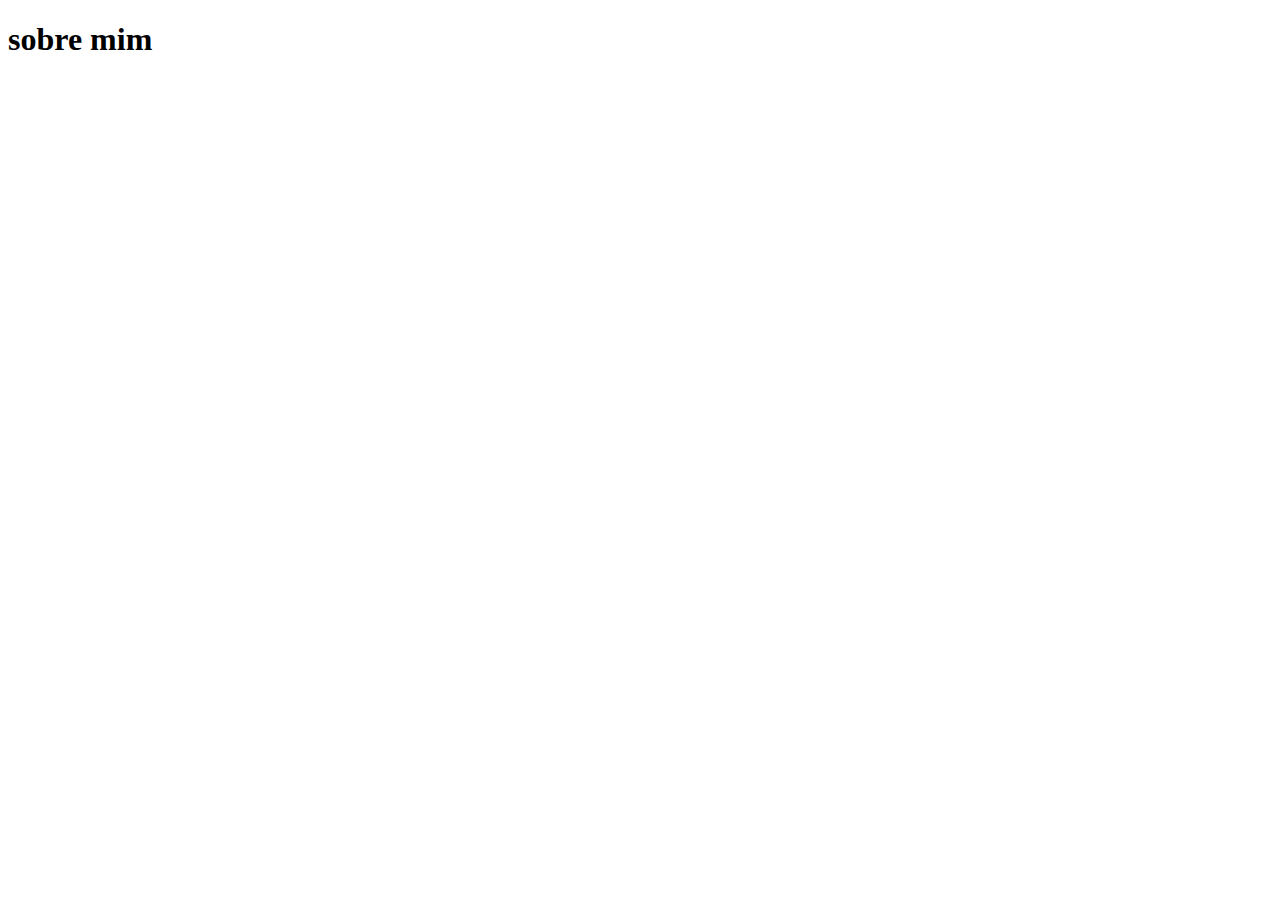
==== about.html @ af8a10ab "Desenvolvendo a nova pagina" ====
<!DOCTYPE html>
<html lang="pt-br">
  <head>
    <meta charset="UTF-8" />
    <meta http-equiv="X-UA-Compatible" content="IE=edge" />
    <meta name="viewport" content="width=device-width, initial-scale=1.0" />
    <title>Sobre mim</title>
  </head>
  <body>
    <h1>sobre mim</h1>
  </body>
</html>
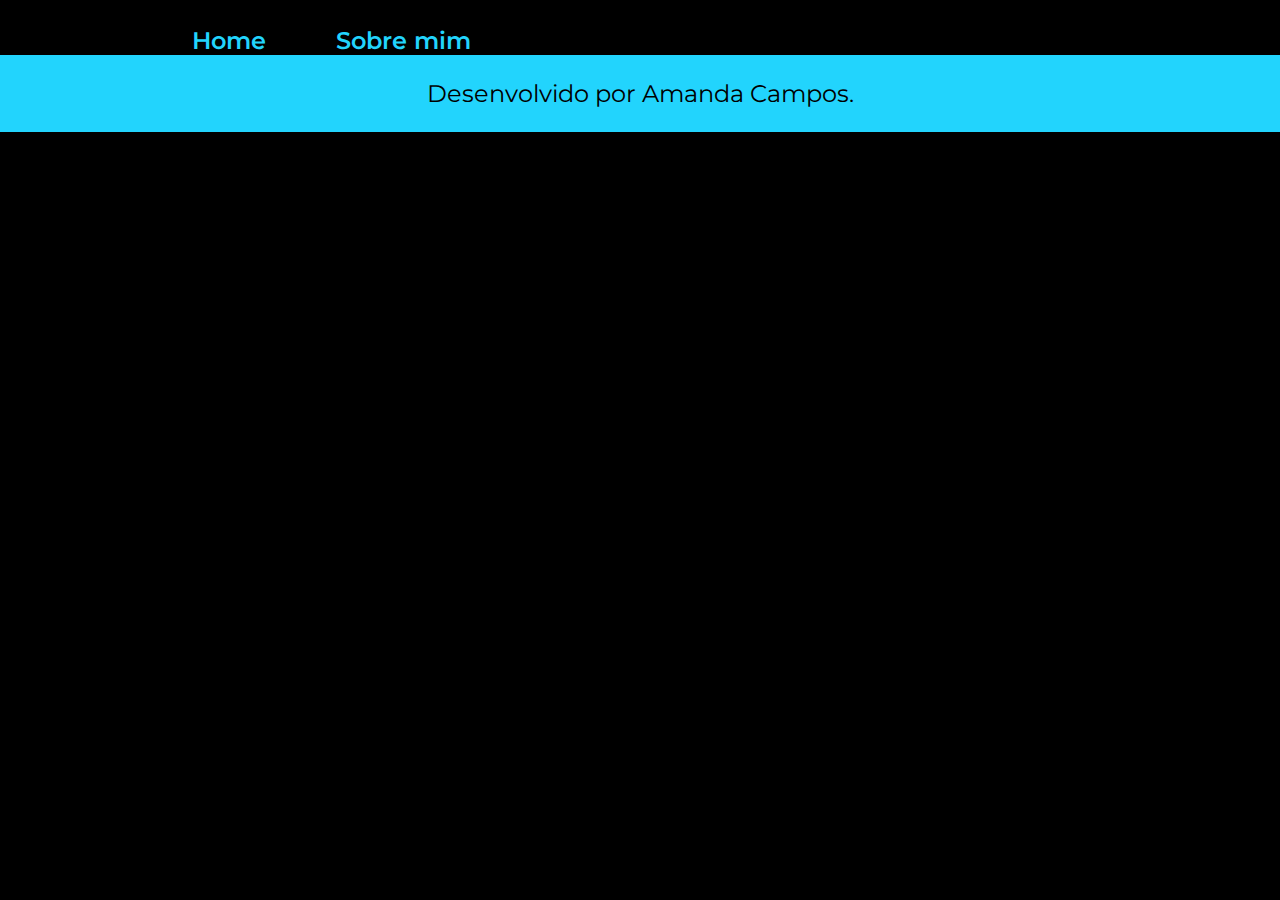
==== commit 0a875917: "Navegando entre as paginas" ====
--- a/about.html
+++ b/about.html
@@ -5,8 +5,18 @@
     <meta http-equiv="X-UA-Compatible" content="IE=edge" />
     <meta name="viewport" content="width=device-width, initial-scale=1.0" />
     <title>Sobre mim</title>
+    <link rel="stylesheet" href="./styles/style.css" />
   </head>
   <body>
-    <h1>sobre mim</h1>
+    <header class="cabecalho">
+      <nav class="cabecalho__menu">
+        <a class="cabecalho__menu__link" href="index.html">Home</a>
+        <a class="cabecalho__menu__link" href="about.html">Sobre mim</a>
+      </nav>
+    </header>
+    <main></main>
+    <footer class="rodape">
+      <p>Desenvolvido por Amanda Campos.</p>
+    </footer>
   </body>
 </html>
--- a/styles/style.css
+++ b/styles/style.css
@@ -0,0 +1,99 @@
+@import url("https://fonts.googleapis.com/css2?family=Krona+One&display=swap");
+@import url("https://fonts.googleapis.com/css2?family=Krona+One&family=Montserrat:wght@400;600&display=swap");
+* {
+  margin: 0;
+  padding: 0;
+}
+
+body {
+  box-sizing: border-box;
+  background-color: black;
+  color: white;
+}
+
+.cabecalho {
+  padding: 2% 0 0 15%;
+}
+
+.cabecalho__menu {
+  display: flex;
+  gap: 70px;
+}
+
+.cabecalho__menu__link {
+  font-size: 24px;
+  font-family: "Montserrat", sans-serif;
+  font-weight: 600;
+  color: #22d4fd;
+  text-decoration: none;
+}
+.apresentacao {
+  padding: 5% 15%;
+  display: flex;
+  align-items: center;
+  justify-content: space-between;
+}
+
+.apresentacao__conteudo {
+  width: 615px;
+  display: flex;
+  flex-direction: column;
+  gap: 40px;
+}
+
+.apresentacao__conteudo__titulo {
+  font-family: "Krona One", sans-serif;
+  font-size: 36px;
+}
+
+.titulo-destaque {
+  color: #22d4fd;
+}
+
+.apresentacao__conteudo__texto {
+  font-size: 24px;
+  font-family: "Montserrat", sans-serif;
+}
+
+.apresentacao__links {
+  display: flex;
+  flex-direction: column;
+  justify-content: space-between;
+  align-items: center;
+  gap: 32px;
+}
+
+.apresentacao_links_subtitulo {
+  font-family: "Krona One", sans-serif;
+  font-weight: 400;
+  font-size: 24px;
+}
+
+.apresentacao__links__link {
+  justify-content: center;
+  gap: 16px;
+  border: 2px solid #22d4fd;
+  width: 378px;
+  text-align: center;
+  border-radius: 8px;
+  font-size: 24px;
+  font-weight: 600;
+  padding: 21.5px 0;
+  text-decoration: none;
+  color: #f6f6f6;
+  font-family: "Montserrat", sans-serif;
+}
+
+.apresentacao__links__link:hover {
+  background-color: #272727;
+}
+
+.rodape {
+  color: #000000;
+  background-color: #22d4fd;
+  padding: 24px;
+  text-align: center;
+  font-family: "Montserrat", sans-serif;
+  font-size: 24px;
+  font-weight: 400;
+}
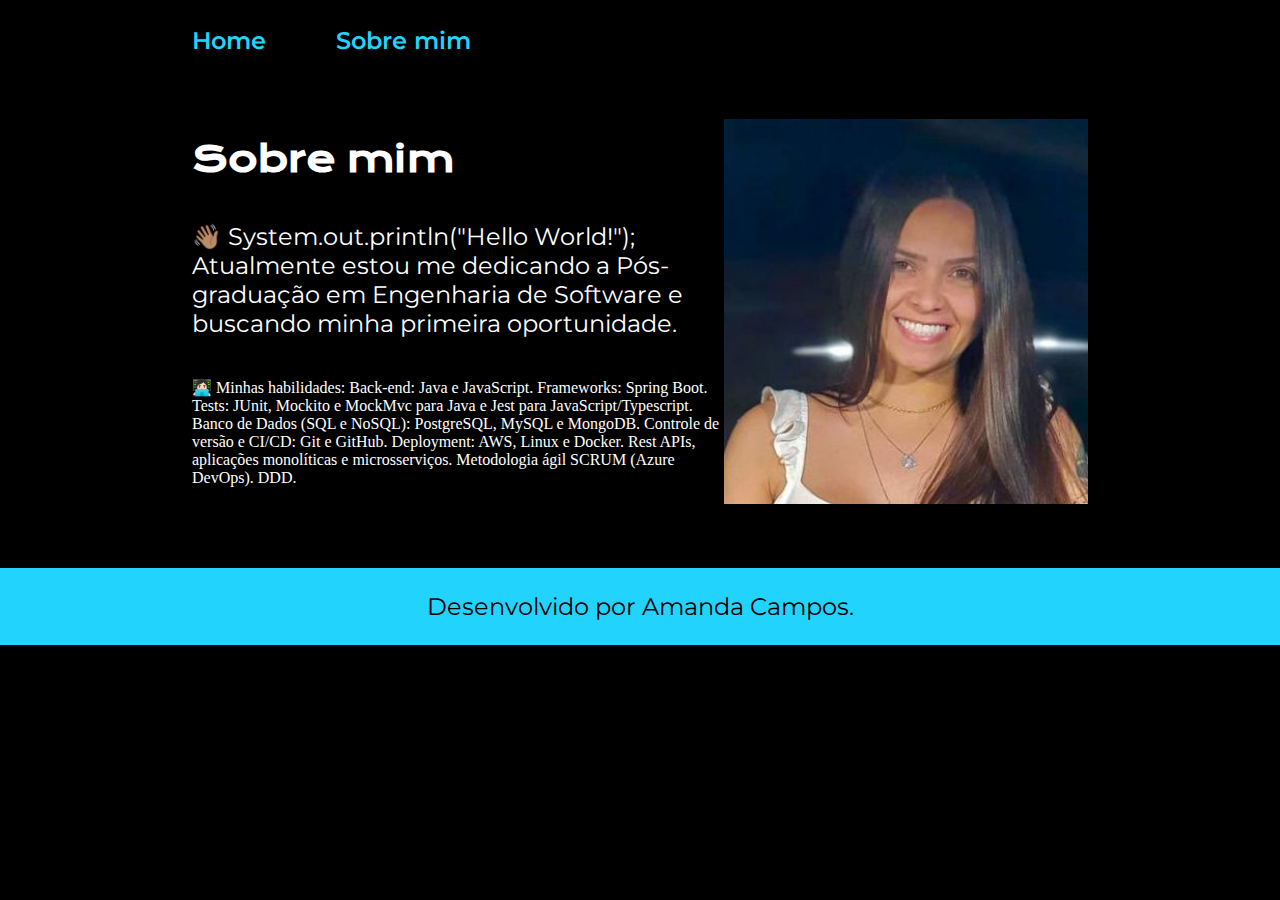
==== commit bb85c8a8: "Conteudo da pagina Sobre Mim" ====
--- a/about.html
+++ b/about.html
@@ -14,7 +14,26 @@
         <a class="cabecalho__menu__link" href="about.html">Sobre mim</a>
       </nav>
     </header>
-    <main></main>
+    <main class="apresentacao">
+      <section class="apresentacao__conteudo">
+        <h1 class="apresentacao__conteudo__titulo">Sobre mim</h1>
+        <p class="apresentacao__conteudo__texto">
+          👋🏽 System.out.println("Hello World!"); Atualmente estou me dedicando a
+          Pós-graduação em Engenharia de Software e buscando minha primeira
+          oportunidade.
+        </p class="apresentacao__conteudo__texto">
+        <p>
+          👩🏻‍💻 Minhas habilidades: Back-end: Java e JavaScript. 
+          Frameworks: Spring
+          Boot. Tests: JUnit, Mockito e MockMvc para Java e Jest para
+          JavaScript/Typescript. Banco de Dados (SQL e NoSQL): PostgreSQL, MySQL
+          e MongoDB. Controle de versão e CI/CD: Git e GitHub. Deployment: AWS,
+          Linux e Docker. Rest APIs, aplicações monolíticas e microsserviços.
+          Metodologia ágil SCRUM (Azure DevOps). DDD.
+        </p>
+      </section>
+      <img <img src="./assets/Amanda.jpeg" width="420" alt="amanda" />
+    </main>
     <footer class="rodape">
       <p>Desenvolvido por Amanda Campos.</p>
     </footer>
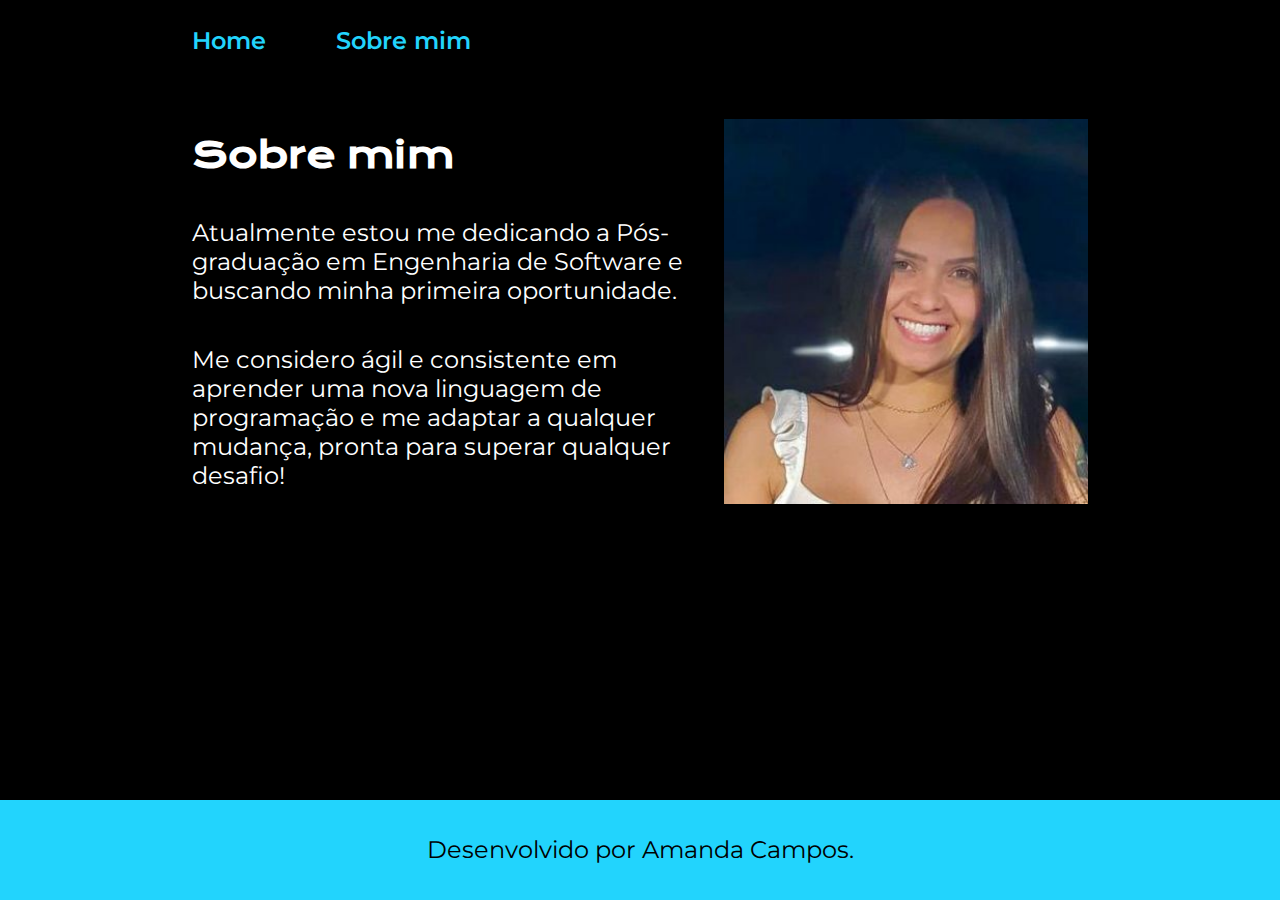
==== commit a61e5568: "Criando variaveis cor" ====
--- a/about.html
+++ b/about.html
@@ -18,24 +18,20 @@
       <section class="apresentacao__conteudo">
         <h1 class="apresentacao__conteudo__titulo">Sobre mim</h1>
         <p class="apresentacao__conteudo__texto">
-          👋🏽 System.out.println("Hello World!"); Atualmente estou me dedicando a
+          Atualmente estou me dedicando a
           Pós-graduação em Engenharia de Software e buscando minha primeira
           oportunidade.
         </p class="apresentacao__conteudo__texto">
-        <p>
-          👩🏻‍💻 Minhas habilidades: Back-end: Java e JavaScript. 
-          Frameworks: Spring
-          Boot. Tests: JUnit, Mockito e MockMvc para Java e Jest para
-          JavaScript/Typescript. Banco de Dados (SQL e NoSQL): PostgreSQL, MySQL
-          e MongoDB. Controle de versão e CI/CD: Git e GitHub. Deployment: AWS,
-          Linux e Docker. Rest APIs, aplicações monolíticas e microsserviços.
-          Metodologia ágil SCRUM (Azure DevOps). DDD.
+        <p class="apresentacao__conteudo__texto">
+          Me considero ágil e consistente em aprender uma nova linguagem de programação e me adaptar a qualquer
+          mudança, pronta para superar qualquer desafio!
         </p>
       </section>
-      <img <img src="./assets/Amanda.jpeg" width="420" alt="amanda" />
+      <img src="./assets/Amanda.jpeg" width="420" alt="amanda" />
     </main>
     <footer class="rodape">
       <p>Desenvolvido por Amanda Campos.</p>
     </footer>
   </body>
 </html>
+
--- a/styles/style.css
+++ b/styles/style.css
@@ -1,5 +1,11 @@
 @import url("https://fonts.googleapis.com/css2?family=Krona+One&display=swap");
 @import url("https://fonts.googleapis.com/css2?family=Krona+One&family=Montserrat:wght@400;600&display=swap");
+
+:root {
+  --cor-primaria: #000000;
+  --cor-secundaria: #f6f6f6;
+  --cor-terciaria: #22d4fd;
+}
 * {
   margin: 0;
   padding: 0;
@@ -91,9 +97,12 @@
 .rodape {
   color: #000000;
   background-color: #22d4fd;
-  padding: 24px;
   text-align: center;
   font-family: "Montserrat", sans-serif;
   font-size: 24px;
-  font-weight: 400;
+  position: absolute;
+  bottom: 0;
+  width: 100%;
+  height: 100px;
+  line-height: 100px;
 }
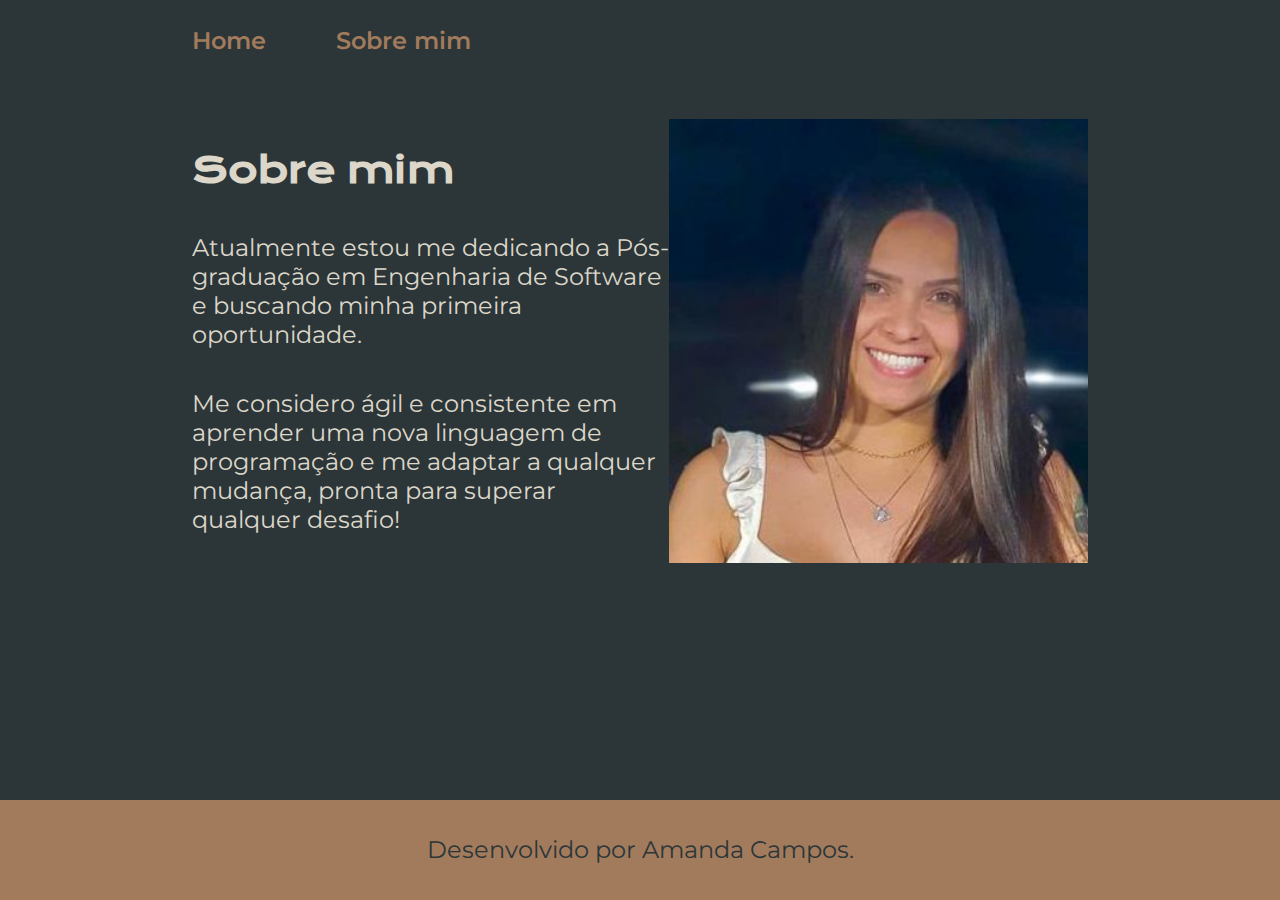
==== commit e70cf523: "Aplicando o rem" ====
--- a/about.html
+++ b/about.html
@@ -27,7 +27,7 @@
           mudança, pronta para superar qualquer desafio!
         </p>
       </section>
-      <img src="./assets/Amanda.jpeg" width="420" alt="amanda" />
+      <img src="./assets/Amanda.jpeg" width="540" alt="amanda" />
     </main>
     <footer class="rodape">
       <p>Desenvolvido por Amanda Campos.</p>
--- a/styles/style.css
+++ b/styles/style.css
@@ -2,9 +2,13 @@
 @import url("https://fonts.googleapis.com/css2?family=Krona+One&family=Montserrat:wght@400;600&display=swap");
 
 :root {
-  --cor-primaria: #000000;
-  --cor-secundaria: #f6f6f6;
-  --cor-terciaria: #22d4fd;
+  --cor-primaria: #2c3639;
+  --cor-secundaria: #dcd7c9;
+  --cor-terciaria: #a27b5c;
+  --cor-hover: #3f4e4f;
+
+  --fonte-principal: "Krona One", sans-serif;
+  --fonte-secundaria: "Montserrat", sans-serif;
 }
 * {
   margin: 0;
@@ -13,8 +17,8 @@
 
 body {
   box-sizing: border-box;
-  background-color: black;
-  color: white;
+  background-color: var(--cor-primaria);
+  color: var(--cor-secundaria);
 }
 
 .cabecalho {
@@ -27,10 +31,10 @@
 }
 
 .cabecalho__menu__link {
-  font-size: 24px;
-  font-family: "Montserrat", sans-serif;
+  font-size: 1.5rem;
+  font-family: var(--fonte-secundaria);
   font-weight: 600;
-  color: #22d4fd;
+  color: var(--cor-terciaria);
   text-decoration: none;
 }
 .apresentacao {
@@ -48,17 +52,17 @@
 }
 
 .apresentacao__conteudo__titulo {
-  font-family: "Krona One", sans-serif;
-  font-size: 36px;
+  font-family: var(--fonte-principal);
+  font-size: 2.25rem;
 }
 
 .titulo-destaque {
-  color: #22d4fd;
+  color: var(--cor-terciaria);
 }
 
 .apresentacao__conteudo__texto {
-  font-size: 24px;
-  font-family: "Montserrat", sans-serif;
+  font-size: 1.5rem;
+  font-family: var(--fonte-secundaria);
 }
 
 .apresentacao__links {
@@ -70,36 +74,36 @@
 }
 
 .apresentacao_links_subtitulo {
-  font-family: "Krona One", sans-serif;
+  font-family: var(--fonte-principal);
   font-weight: 400;
-  font-size: 24px;
+  font-size: 1.5rem;
 }
 
 .apresentacao__links__link {
   justify-content: center;
   gap: 16px;
-  border: 2px solid #22d4fd;
+  border: 2px solid var(--cor-terciaria);
   width: 378px;
   text-align: center;
   border-radius: 8px;
-  font-size: 24px;
+  font-size: 1.5rem;
   font-weight: 600;
   padding: 21.5px 0;
   text-decoration: none;
-  color: #f6f6f6;
-  font-family: "Montserrat", sans-serif;
+  color: var(--cor-secundaria);
+  font-family: var(--fonte-secundaria);
 }
 
 .apresentacao__links__link:hover {
-  background-color: #272727;
+  background-color: var(--cor-hover);
 }
 
 .rodape {
-  color: #000000;
-  background-color: #22d4fd;
+  color: var(--cor-primaria);
+  background-color: var(--cor-terciaria);
   text-align: center;
-  font-family: "Montserrat", sans-serif;
-  font-size: 24px;
+  font-family: var(--fonte-secundaria);
+  font-size: 1.5rem;
   position: absolute;
   bottom: 0;
   width: 100%;
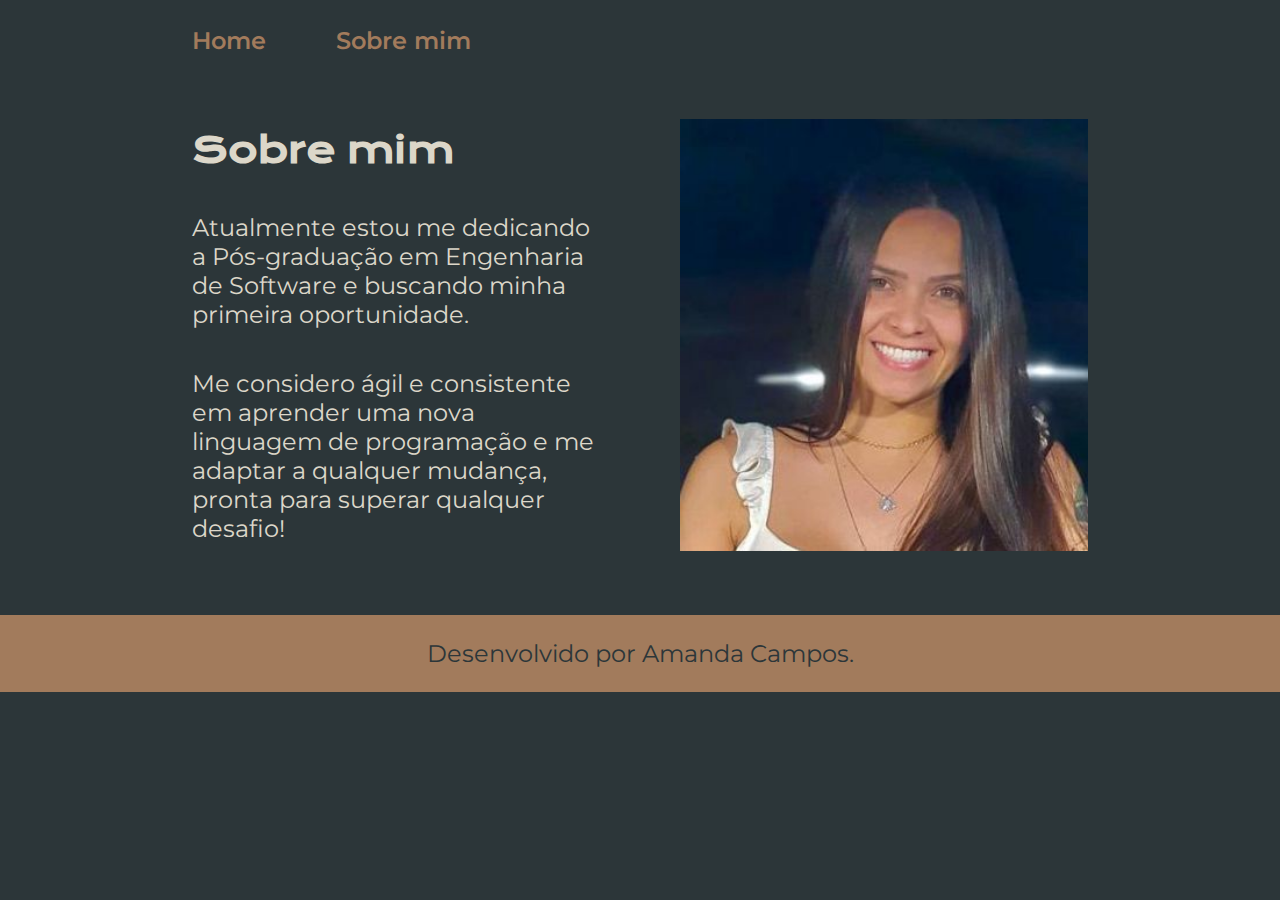
==== commit 7a7ced89: "Ajustando largura" ====
--- a/about.html
+++ b/about.html
@@ -27,7 +27,7 @@
           mudança, pronta para superar qualquer desafio!
         </p>
       </section>
-      <img src="./assets/Amanda.jpeg" width="540" alt="amanda" />
+      <img class= "apresentacao__imagem" src="./assets/Amanda.jpeg" alt="amanda" />
     </main>
     <footer class="rodape">
       <p>Desenvolvido por Amanda Campos.</p>
--- a/styles/style.css
+++ b/styles/style.css
@@ -42,10 +42,11 @@
   display: flex;
   align-items: center;
   justify-content: space-between;
+  gap: 80px;
 }
 
 .apresentacao__conteudo {
-  width: 615px;
+  width: 50%;
   display: flex;
   flex-direction: column;
   gap: 40px;
@@ -79,11 +80,11 @@
   font-size: 1.5rem;
 }
 
-.apresentacao__links__link {
+.apresentacao__links__navegacao {
   justify-content: center;
   gap: 16px;
   border: 2px solid var(--cor-terciaria);
-  width: 378px;
+  width: 50%;
   text-align: center;
   border-radius: 8px;
   font-size: 1.5rem;
@@ -98,15 +99,33 @@
   background-color: var(--cor-hover);
 }
 
+.apresentacao__imagem {
+  width: 50%;
+}
+
 .rodape {
   color: var(--cor-primaria);
   background-color: var(--cor-terciaria);
+  padding: 24px;
   text-align: center;
   font-family: var(--fonte-secundaria);
   font-size: 1.5rem;
-  position: absolute;
-  bottom: 0;
-  width: 100%;
-  height: 100px;
-  line-height: 100px;
+  font-weight: 400;
 }
+
+@media (max-width: 1200px) {
+  .cabecalho {
+    padding: 10%;
+  }
+
+  .cabecalho__menu {
+    justify-content: center;
+  }
+  .apresentacao {
+    flex-direction: column-reverse;
+    padding: 5%;
+  }
+  .apresentacao__conteudo {
+    width: auto;
+  }
+}
